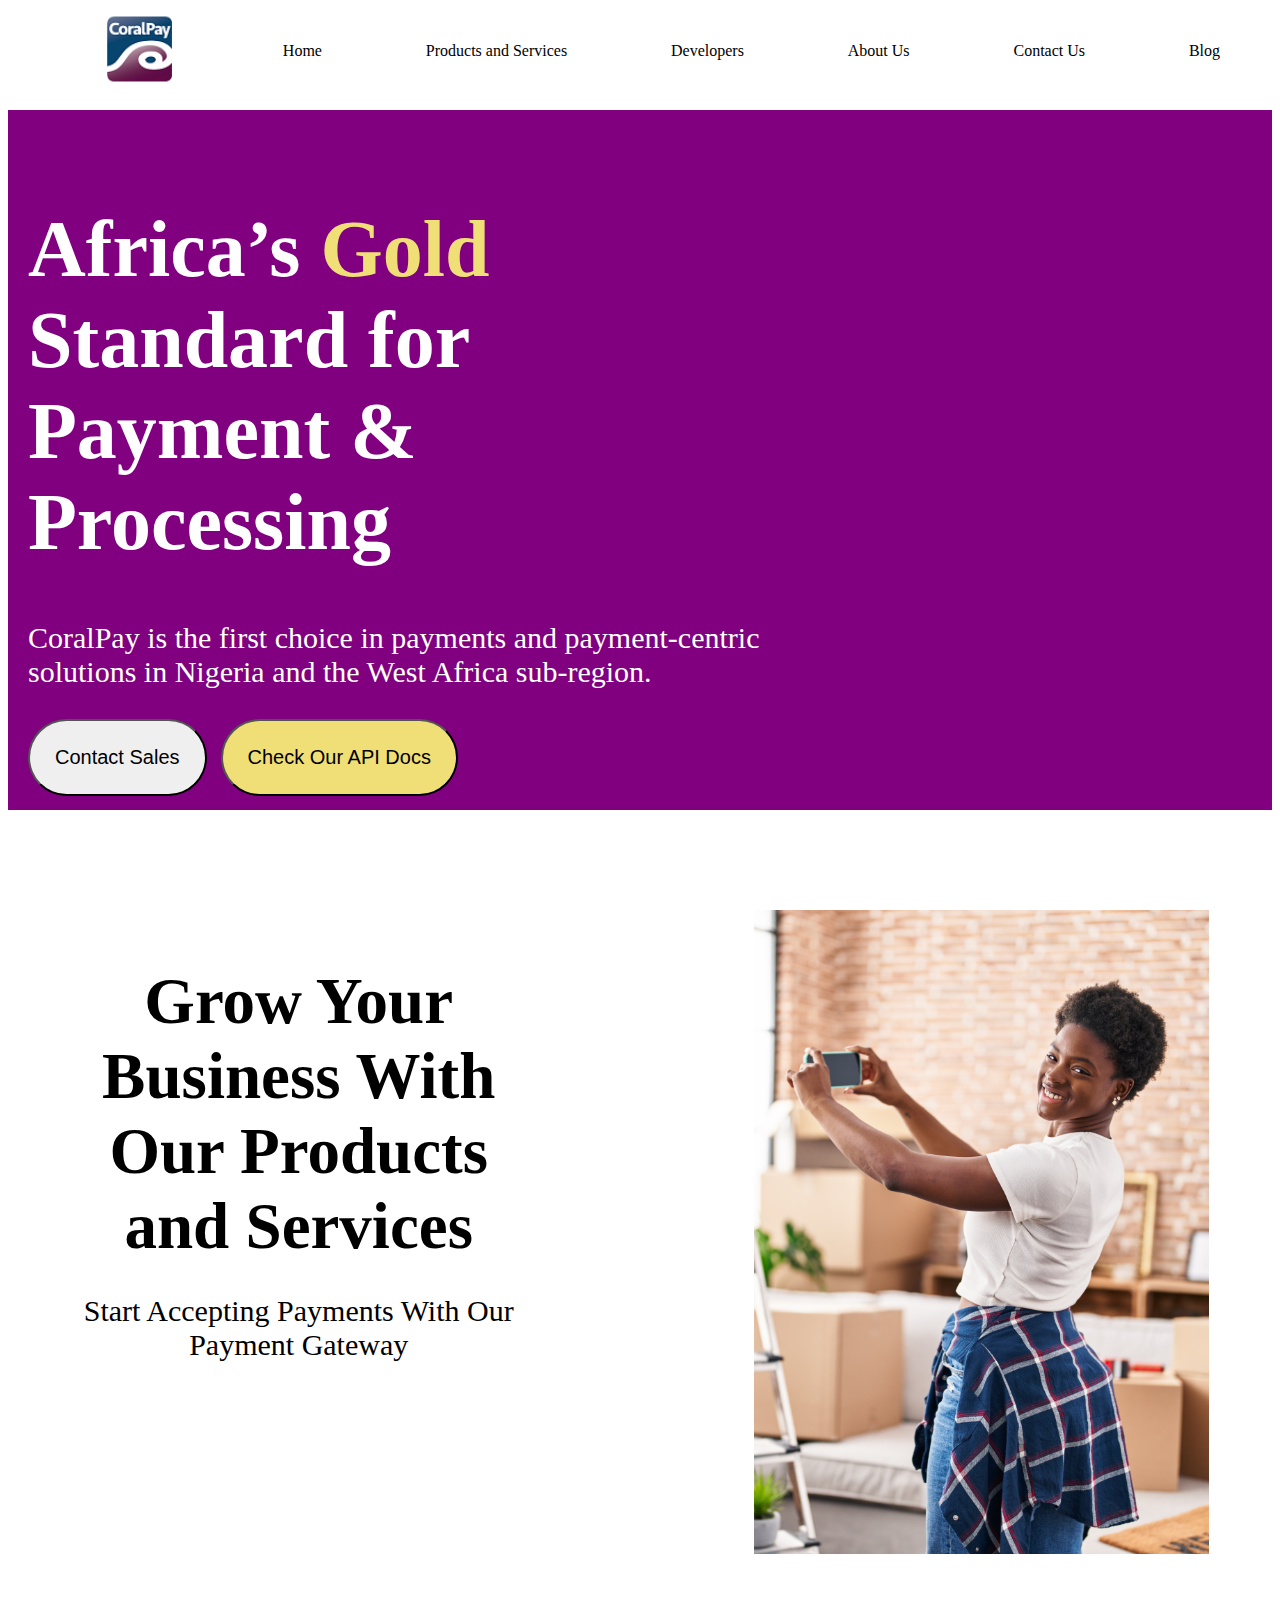
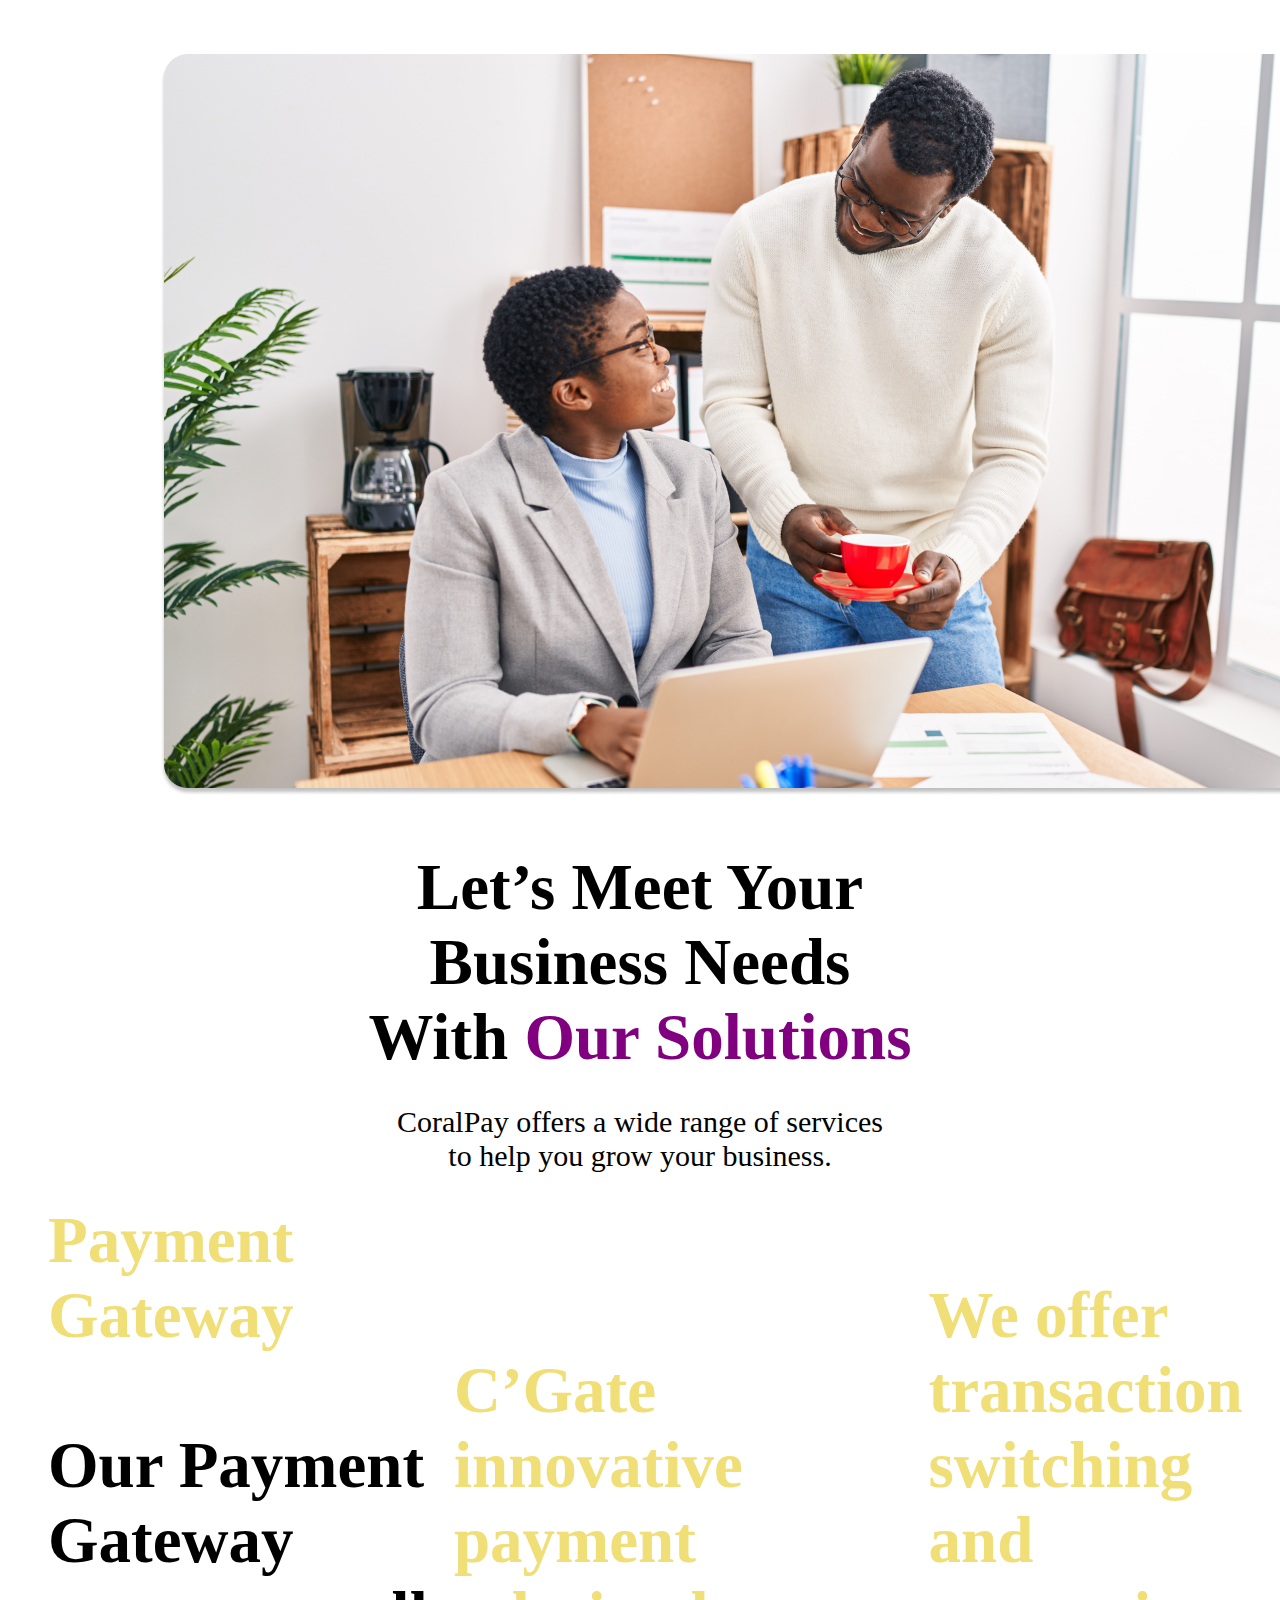
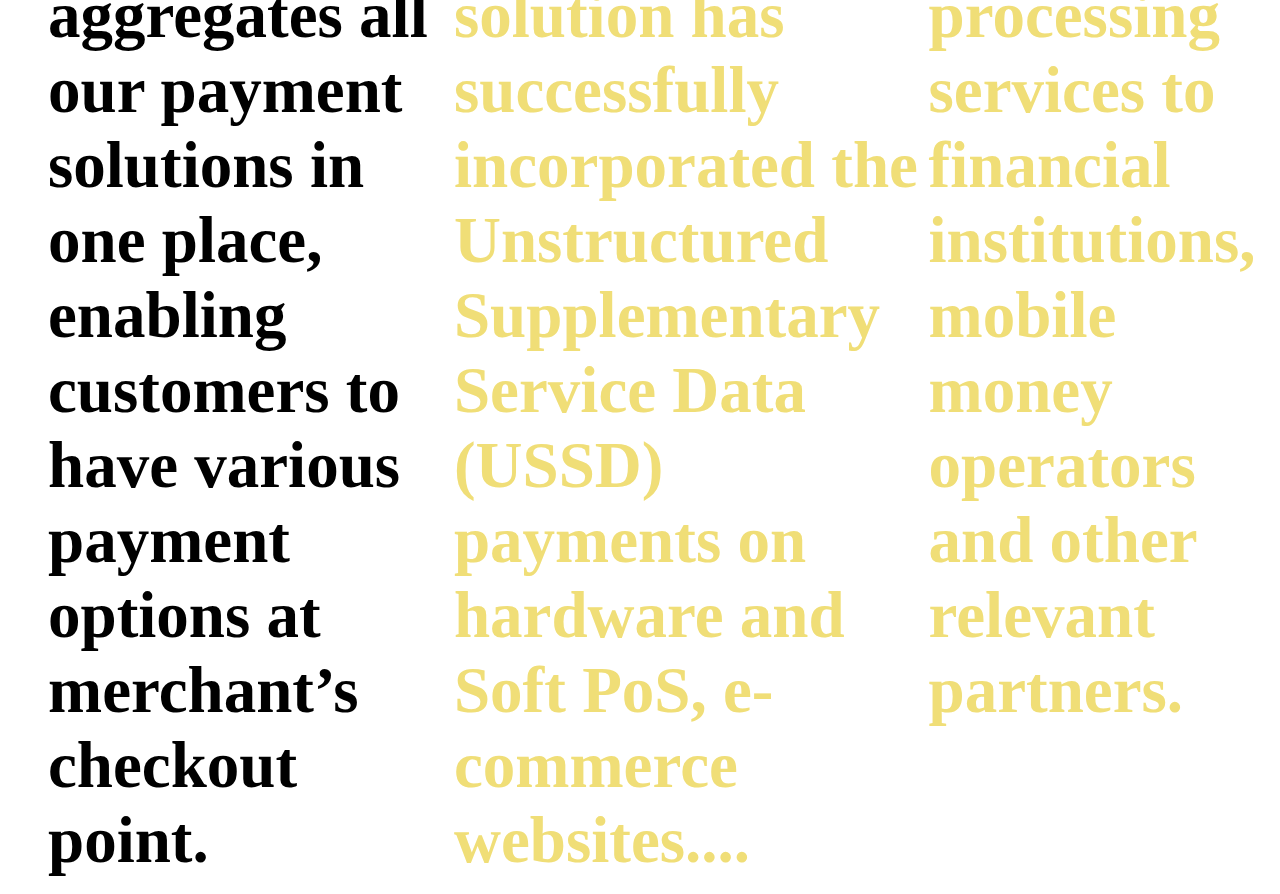
==== index.html @ 448d36bc "Update and rename CoralPay Homepage.html to index.html" ====
<html lang="en">
<head>
    <meta charset="UTF-8">
    <meta name="viewport" content="width=device-width, initial-scale=1.0">
    <title>CoralPay</title>
    <link rel="stylesheet" type="text/css" href="styles.css">
</head>
<body>
    <div class= "top_bar">
        <nav>
       
        <ul>
        <li><img src="Coral Pay Logo.svg" alt="Logo"></li>
        <li> <a href="">Home</a> </li>
        <li> <a href="">Products and Services</a> </li>
        <li> <a href="">Developers</a> </li>
        <li> <a href="">About Us</a> </li>
        <li> <a href="">Contact Us</a> </li>
        <li> <a href="">Blog</a> </li>
        </ul>
        
        </nav> 
    </div>

    <div class="purple_background">
        <div class="text1">
            <h1>Africa’s <span>Gold</span> <br> Standard for <br> Payment & <br> Processing</h1>
            <p>CoralPay is the first choice in payments and payment-centric <br> solutions in Nigeria and the West Africa sub-region.</p>
        </div>
    
        <div class="two_buttons">
            <button class="button1">Contact Sales</button>
            <button class="button2">Check Our API Docs</button>
        </div>

    </div>

    <section>
        <div class="text2">
            <h2>Grow Your Business With Our Products and Services</h2>
            <h3>Start Accepting Payments With Our Payment Gateway</h3>
        </div>
            <img class="img2" src="woman1.png" alt="woman holding a phone">
     </section>

     <img class="img3" src="manandwoman.png" alt="manandwoman">

     <div class="text3">
        <h2>Let’s Meet Your <br> Business Needs <br> With <span>Our Solutions</span></h2>
        <h3>CoralPay offers a wide range of services <br> to help you grow your business.</h3>
     </div>

     <div class="row1">
        <ul>
            <li><span>  Payment Gateway </span> <br><br>Our Payment Gateway aggregates all our payment solutions in one place, enabling customers to have various payment options at merchant’s checkout point.</li>
            <li><span C’Gate USSD </span> <br><br>C’Gate innovative payment solution has successfully incorporated the Unstructured Supplementary Service Data (USSD) payments on hardware and Soft PoS, e-commerce websites....</li>
            <li><span Transaction Switching & Processing <br><br>We offer transaction switching and processing services to financial institutions, mobile money operators and other relevant partners.</li>
        </ul>
     </div>
    
</body>
</html>
---- styles.css ----
.top_bar{
    margin-bottom: 10px;
}
    
nav a{
    padding: 0px;
    text-decoration: none;
    color: black;
    display: block;

}
nav ul{
    list-style-type: none;
    display: flex;
    text-align: center;
    align-items: center;
}

nav li{
    flex-grow: 1;
}

.purple_background{
    background-color: purple;
    height: 700px;
}

.text1{
    padding-top: 40px;
    padding-left: 20px;
}

h1{
    color: white;
    font-size: 80px;
    font-weight: 900;
}

span{
    color: rgb(240, 222, 119);
}

p{
    color: white;
    font-weight: 400;
    font-size: 30px;
}
.two_buttons{
    margin-top: 20px;
    margin-left: 20px;
}
.button1{
    padding: 25px;
    margin-right: 10px;
    font-size: 20px;
    border-radius: 40px;
}
.button2{
    padding: 25px;
    background-color: rgb(240, 222, 119);
    font-size: 20px; 
    border-radius: 40px;   
}

section{
    
    display: flex;
    text-align: center;
    padding: 100px 5%;
}

.text2{
    width: 40%;
    margin-right: auto;
    display: block;
    
    
}
.img2{
    width: 40%;
    height: 70%;
}

.text3{
    text-align: center;
}
.text3 span{
    color: purple;
}

.img3{
    margin-left: 12%
}

h2{
    font-size: 65px;
    font-weight: 900;
    margin-bottom: 10px;
}
h3{
    font-size: 30px;
    font-weight: 400;
}
.row1 ul{
    display: flex;
    list-style-type: none;
}
.row1 li{
    font-size: 65px;
    font-weight: 900;

}
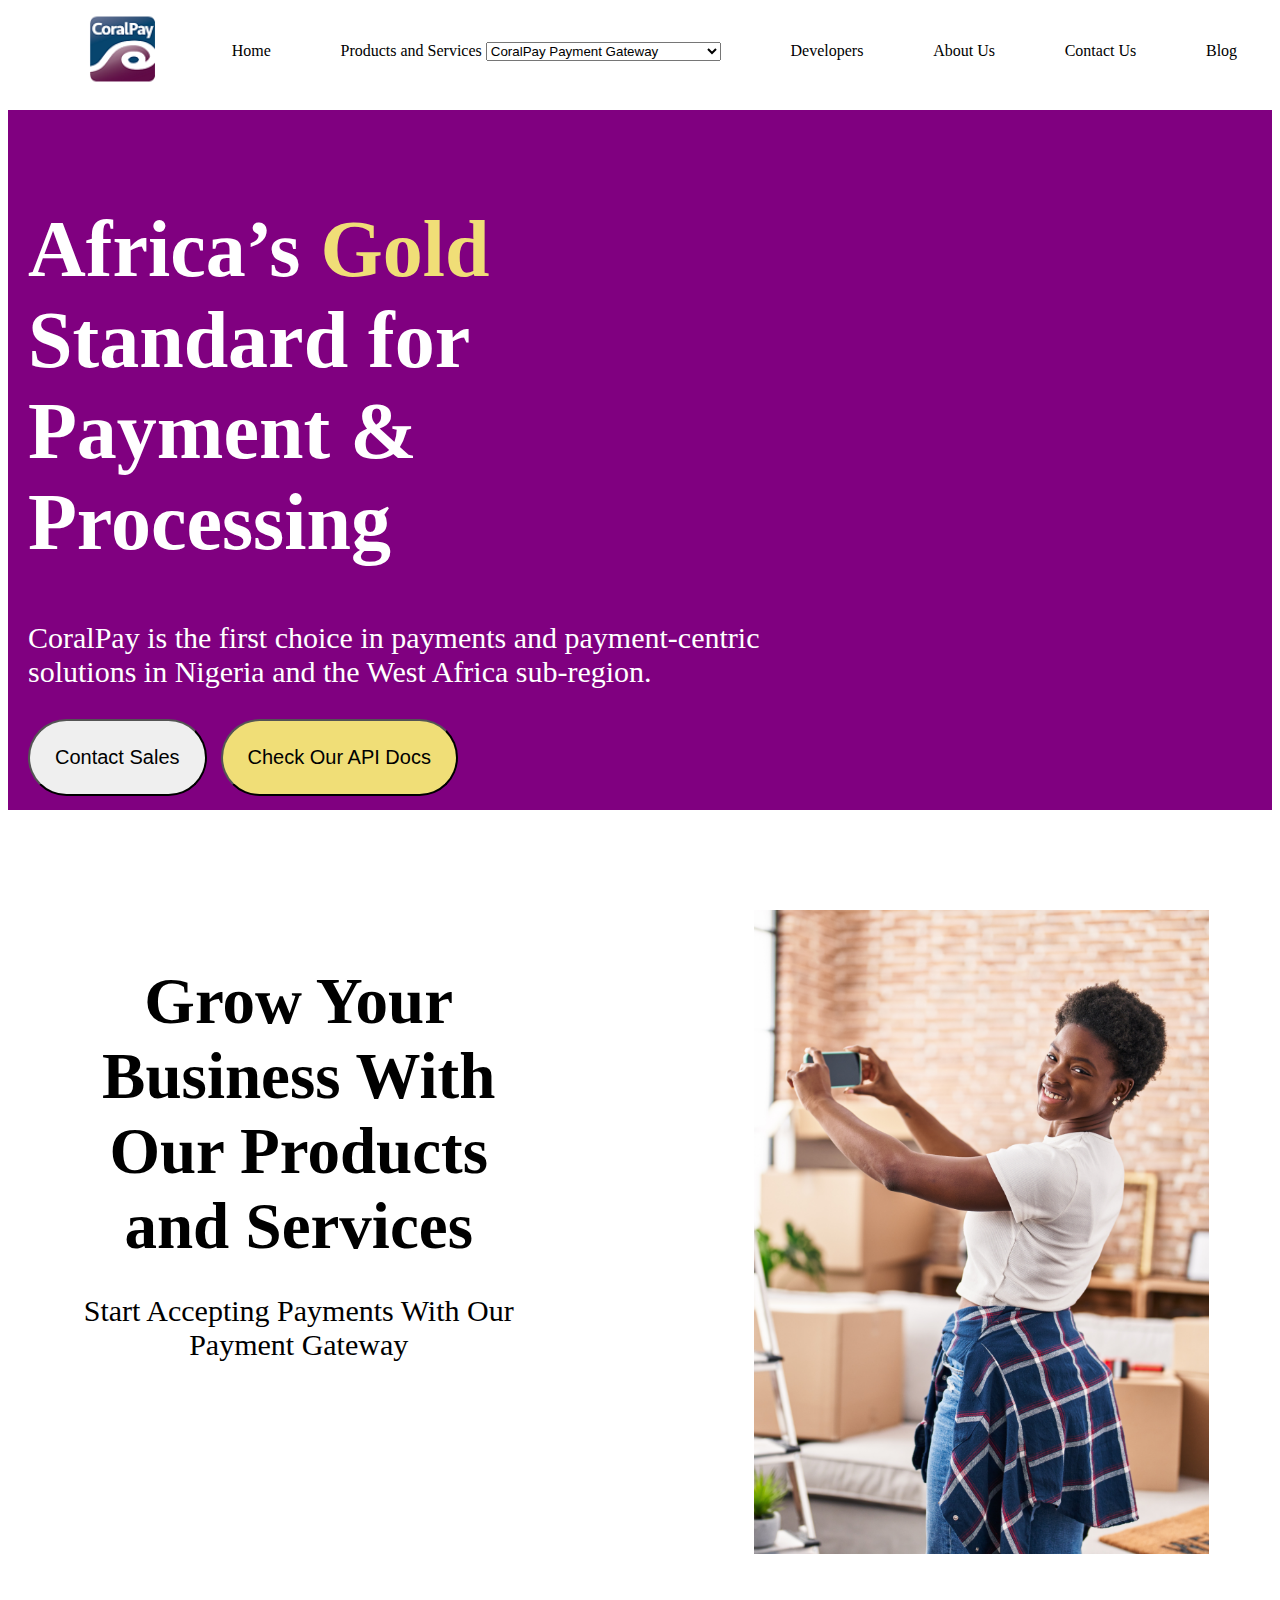
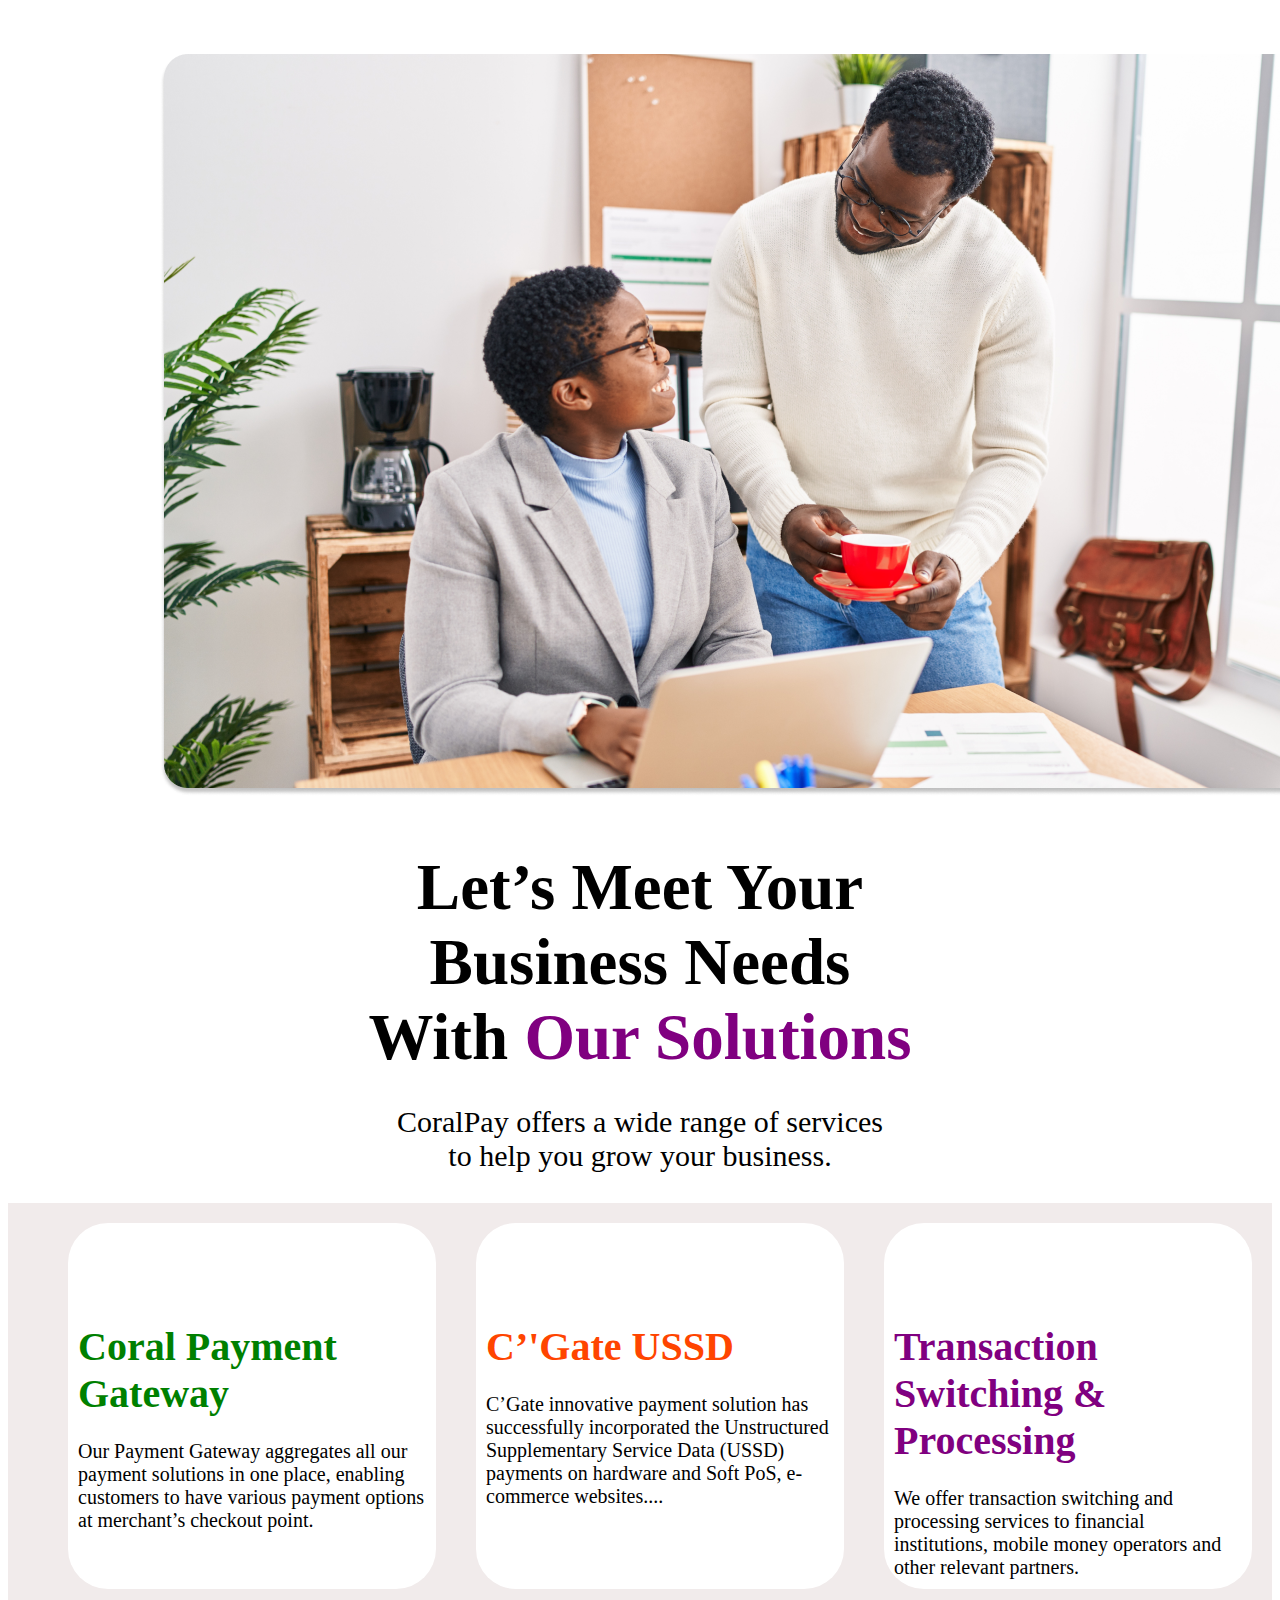
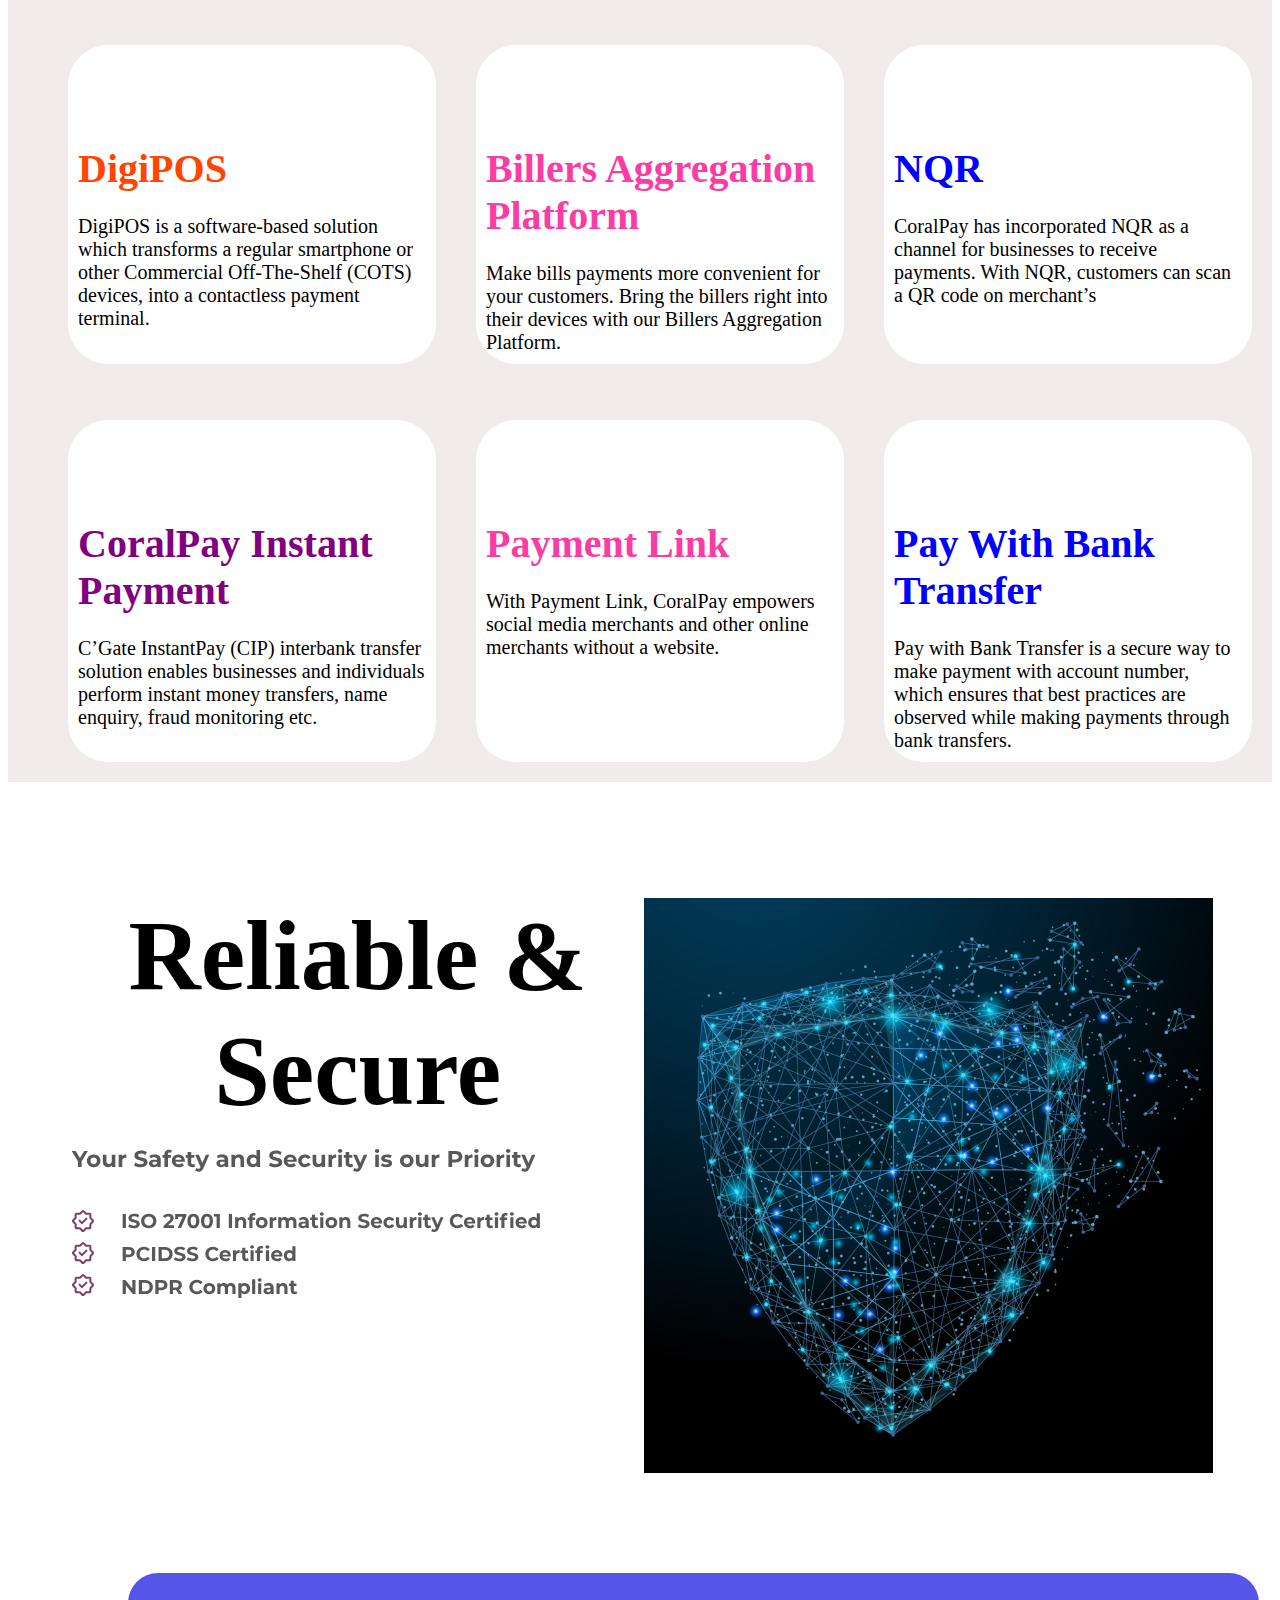
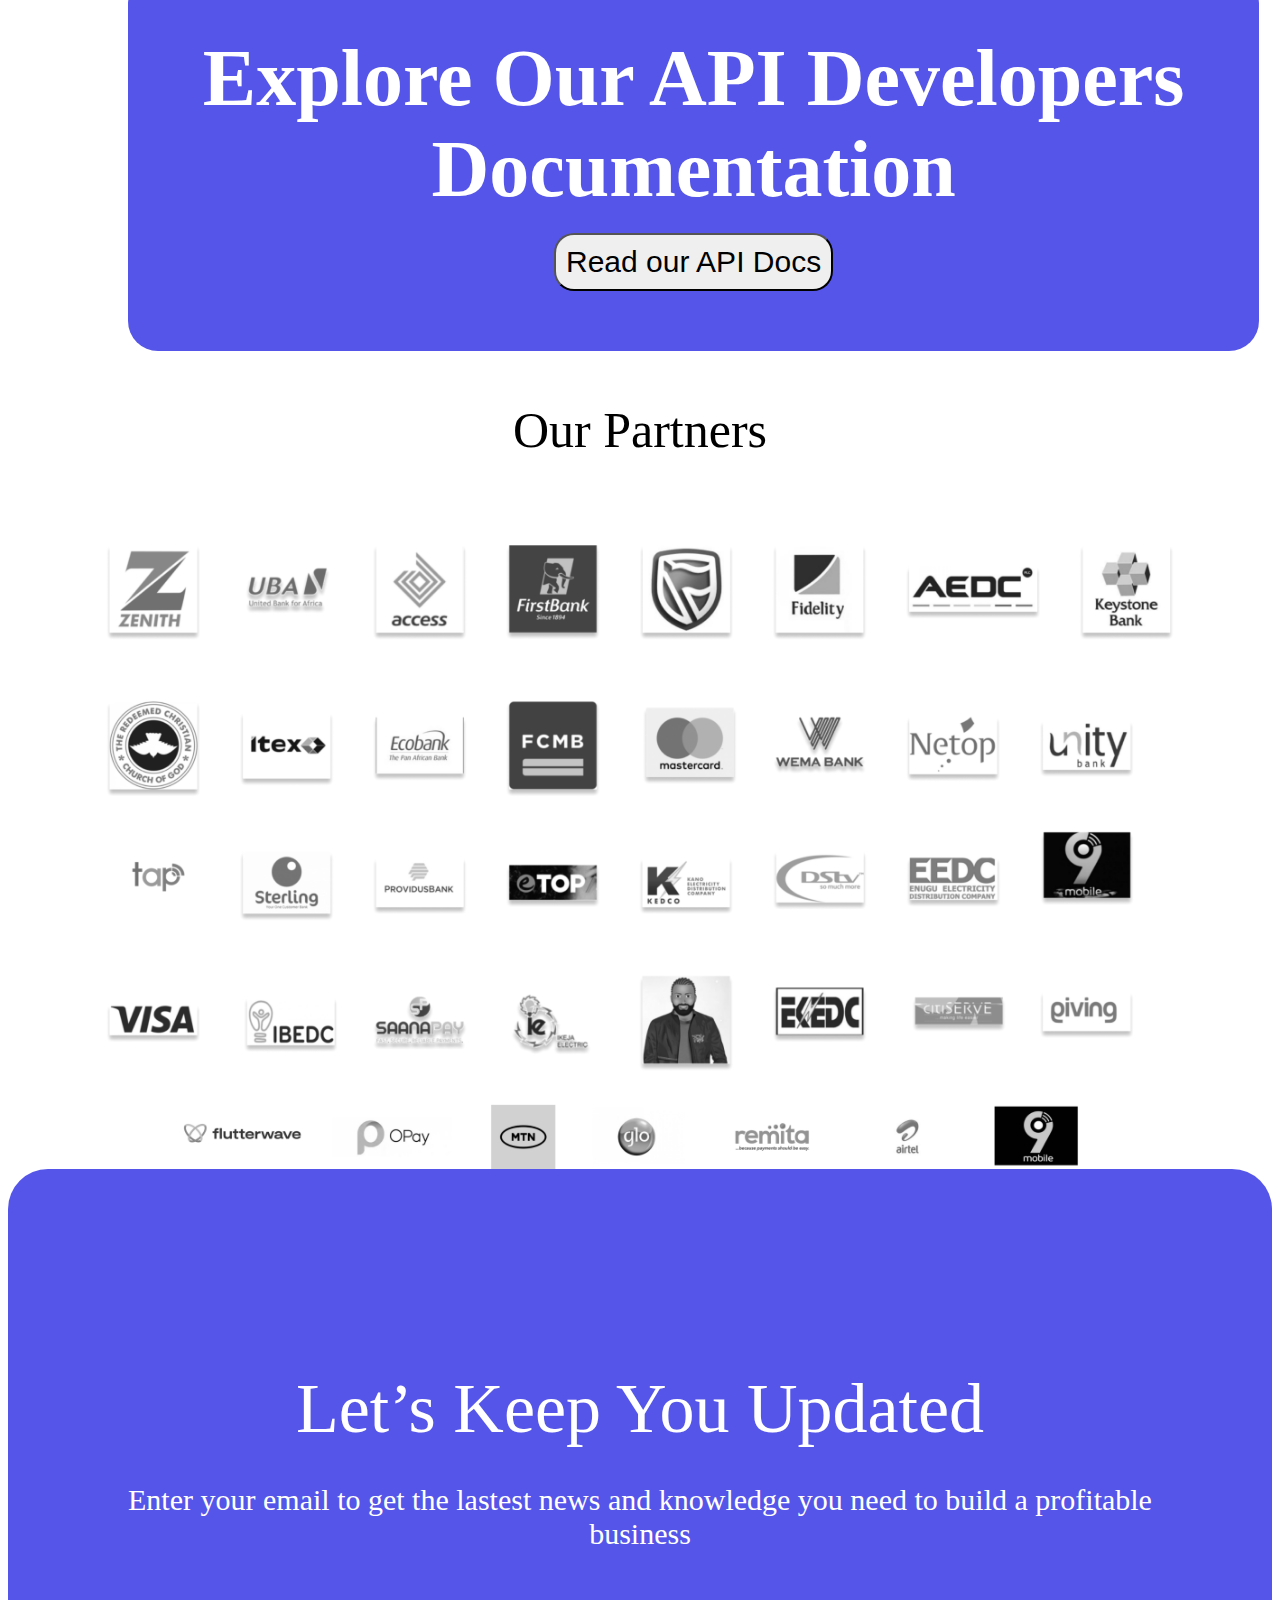
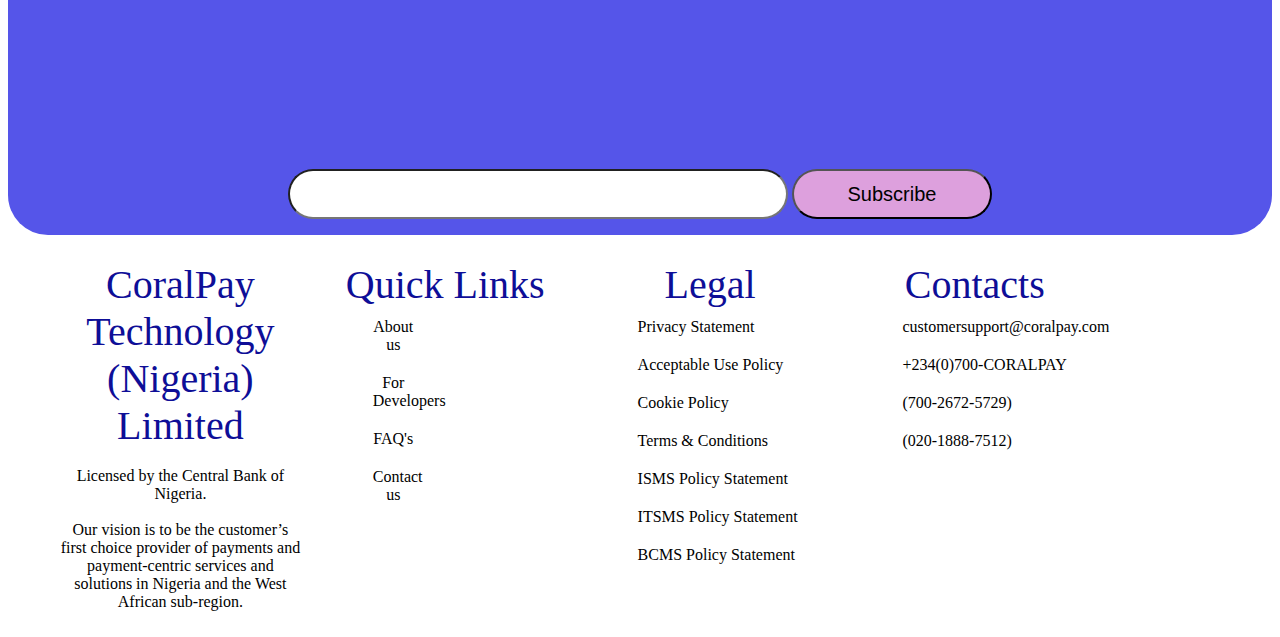
==== commit fe65a83e: "Add files via upload" ====
--- a/index.html
+++ b/index.html
@@ -12,7 +12,22 @@
         <ul>
         <li><img src="Coral Pay Logo.svg" alt="Logo"></li>
         <li> <a href="">Home</a> </li>
-        <li> <a href="">Products and Services</a> </li>
+        <li> 
+            <div>
+                <label for="PAS">Products and Services</label>
+                <select id="PAS" name="PAS">
+                    <option> CoralPay Payment Gateway </option>
+                    <option> C’Gate USSD </option>
+                    <option> Transaction Switching & Processing </option>
+                    <option> DigiPOS </option>
+                    <option> Billers Aggregation Platform </option>
+                    <option> NQR </option>
+                    <option> Payment Link </option>
+                    <option> Pay With Bank  </option>
+                    <option> CoralPay Instant Payment </option>
+                </select>
+            </div>
+        </li>
         <li> <a href="">Developers</a> </li>
         <li> <a href="">About Us</a> </li>
         <li> <a href="">Contact Us</a> </li>
@@ -50,13 +65,91 @@
         <h3>CoralPay offers a wide range of services <br> to help you grow your business.</h3>
      </div>
 
-     <div class="row1">
-        <ul>
-            <li><span>  Payment Gateway </span> <br><br>Our Payment Gateway aggregates all our payment solutions in one place, enabling customers to have various payment options at merchant’s checkout point.</li>
-            <li><span C’Gate USSD </span> <br><br>C’Gate innovative payment solution has successfully incorporated the Unstructured Supplementary Service Data (USSD) payments on hardware and Soft PoS, e-commerce websites....</li>
-            <li><span Transaction Switching & Processing <br><br>We offer transaction switching and processing services to financial institutions, mobile money operators and other relevant partners.</li>
+     <div class="rows">
+
+        <div class="row1">
+            <ul>
+                <li><span class="a"> Coral Payment Gateway </span> <br><br>Our Payment Gateway aggregates all our payment solutions in one place, enabling customers to have various payment options at merchant’s checkout point.</li>
+                <li><span class="b"> C’'Gate USSD </span> <br><br>C’Gate innovative payment solution has successfully incorporated the Unstructured Supplementary Service Data (USSD) payments on hardware and Soft PoS, e-commerce websites....</li>
+                <li><span class="c"> Transaction Switching & Processing </span> <br><br>We offer transaction switching and processing services to financial institutions, mobile money operators and other relevant partners.</li>
+            </ul>
+        </div>
+
+        <div class="row2">
+            <ul>
+                <li> <span class="d">DigiPOS</span> <br><br> DigiPOS is a software-based solution which transforms a regular smartphone or other Commercial Off-The-Shelf (COTS) devices, into a contactless payment terminal.</li>
+                <li> <span class="e">Billers Aggregation Platform </span> <br><br> Make bills payments more convenient for your customers. Bring the billers right into their devices with our Billers Aggregation Platform.</li>
+                <li><span  class="f">NQR</span> <br><br> CoralPay has incorporated NQR as a channel for businesses to receive payments. With NQR, customers can scan a QR code on merchant’s</li>
+            </ul>
+        </div>
+
+        <div class="row3">
+            <ul>
+                <li> <span class="g"> CoralPay Instant Payment</span> <br><br> C’Gate InstantPay (CIP) interbank transfer solution enables businesses and individuals perform instant money transfers, name enquiry, fraud monitoring etc.</li>
+                <li> <span class="h"> Payment Link </span> <br><br> With Payment Link, CoralPay empowers social media merchants and other online merchants without a website.</li>
+                <li> <span class="i">Pay With Bank Transfer</span> <br><br> Pay with Bank Transfer is a secure way to make payment with account number, which ensures that best practices are observed while making payments through bank transfers.</li>
+            </ul>
+        </div>
+    </div>
+    
+    <section>
+        <div class="text4">
+            <span>Reliable & Secure</span> <br><br>
+            <img src="text.6bcbf2eeb407655a579700a0f961551b.svg" alt="">
+        </div>
+        <img class= "img4" src="blue_shield.png" alt="blue_shield">
+           
+    </section>
+
+    <div class="text5">
+        <span>Explore Our API Developers <br> Documentation</span> <br><br>
+        <button class="button3">Read our API Docs</button>
+    </div>
+
+    <p class="partners">Our Partners</p> <br><br>
+    <img class="img5" src="ourpartnersblackandwhite.png" alt="Partners">
+
+    <div class="text6">
+        <div class="text7"><span>Let’s Keep You Updated</span> <br><br> Enter your email to get the lastest news and knowledge you need to build a profitable business</div> <br>
+        <form action="/submit-form" method="post">
+            <input type="email" name="email" id="email">
+            <input type="submit" value="Subscribe">  
+        </form>
+    </div>
+
+    <div class="final-section"> 
+        <ul class="main-list">
+            <li> <span class="text8">CoralPay Technology (Nigeria) Limited</span> <br><br> Licensed by the Central Bank of Nigeria. <br> <br>Our vision is to be the customer’s
+                first choice provider of payments
+                and payment-centric services and solutions in Nigeria and the West African sub-region.</li>
+            <li> <span class="text8">Quick Links</span> <ul>
+                <li>About us</li>
+                <li>For Developers</li>
+                <li>FAQ's</li>
+                <li>Contact us</li>
+            </ul>
+            </li>
+        
+            <li> <span class="text8">Legal</span>
+                <ul  class="legal">
+                    <li>Privacy Statement</li>
+                    <li>Acceptable Use Policy</li>
+                    <li>Cookie Policy</li>
+                    <li>Terms & Conditions</li>
+                    <li>ISMS Policy Statement</li>
+                    <li>ITSMS Policy Statement</li>
+                    <li>BCMS Policy Statement</li>
+                </ul>
+            </li>
+            <li> <span class="text8">Contacts</span> 
+                <ul class="contacts">
+                    <li>customersupport@coralpay.com</li>
+                    <li>+234(0)700-CORALPAY</li>
+                    <li>(700-2672-5729)</li>
+                    <li>(020-1888-7512)</li>
+                </ul>
+            </li>
         </ul>
-     </div>
-    
+    </div>
 </body>
-</html>
+</html>--- a/styles.css
+++ b/styles.css
@@ -36,7 +36,7 @@
     font-weight: 900;
 }
 
-span{
+.text1 span{
     color: rgb(240, 222, 119);
 }
 
@@ -101,12 +101,212 @@
     font-size: 30px;
     font-weight: 400;
 }
+.rows{
+    background-color: rgb(241, 235, 235);
+}
+
+.rows ul{
+    list-style-type: none;
+    max-width: 100%;
+}
+
 .row1 ul{
     display: flex;
+    max-width: 100%;
+}
+.rows{
+    max-width: 100%;
+}
+
+.rows li{
+    font-size: 20px;
+    font-weight: 200;
+    background-color: rgb(255, 255, 255);
+    margin: 20px;
+    border-radius: 40px;
+    padding-top: 100px!important;
+    padding: 10px;
+    box-sizing: border-box;
+    flex: 1 1 0;
+}
+
+.a{
+    color: green;
+    font-size: 40px;
+    font-weight: 900;
+
+}
+
+.b{
+    color: orangered;
+    font-size: 40px;
+    font-weight: 900;
+}
+
+.c{
+    color: purple;
+    font-size: 40px;
+    font-weight: 900;
+}
+
+.row2 ul{
+    display: flex;
+    max-width: 100%;
+}
+
+.d{
+    color: orangered;
+    font-size: 40px;
+    font-weight: 900;
+}
+
+.e{
+    color: rgb(250, 60, 164);
+    font-size: 40px;
+    font-weight: 900;
+}
+
+.f{
+    color: blue;
+    font-size: 40px;
+    font-weight: 900;
+}
+
+.row3 ul{
+    display: flex;
+    max-width: 100%;
+}
+
+.g{
+    color: purple;
+    font-size: 40px;
+    font-weight: 900;
+}
+
+.h{
+    color: rgb(250, 60, 164);
+    font-size: 40px;
+    font-weight: 900;
+}
+
+.i{
+    color: blue;
+    font-size: 40px;
+    font-weight: 900;
+}
+
+.text4{
+    margin-right: auto;
+}
+
+.text4 span{
+    font-size: 100px;
+    font-weight: 900;
+    margin-bottom: 50px;
+}
+
+.text5{
+    background-color: rgb(85, 85, 233);
+    display: inline-block;
+    text-align: center;
+    width: 80%;
+    margin-left: 120px;
+    border-radius: 30px;
+    padding: 60px;
+}
+
+.text5 span{
+    color: white;
+    font-size: 80px;
+    font-weight: 900;
+    margin-bottom: 50px;
+}
+
+.button3{
+    font-size: 30px;
+    border-radius: 20px;
+    padding: 10px;
+}
+
+.partners{
+    font-size: 50px;
+    color: black;
+    text-align: center;
+}
+
+.img5{
+    max-height: 100%;
+    max-width: 100%;
+}
+
+.text6{
+    background-color: rgb(85, 85, 233);
+    display: inline-block;
+    text-align: center;
+    padding: 0 50px;
+    border-radius: 40px;
+}
+
+.text7 span{
+    font-size: 70px;
+    color: white;
+    
+}
+
+.text7{
+    font-size: 30px;
+    color: white;
+    padding: 200px 50px;
+    
+}
+
+input[type= "email"]{
+    font-size: 20px;
+    height: 50px;
+    width: 500px;
+    border-radius: 30px;
+    padding: 10px;
+}
+
+input[type= "submit"]{
+    font-size: 20px;
+    height: 50px;
+    width: 200px;
+    background-color: plum;
+    border-radius: 30px;
+}
+
+.final-section ul{
     list-style-type: none;
-}
-.row1 li{
-    font-size: 65px;
-    font-weight: 900;
-
-}+    
+}
+
+.main-list{
+    display: flex;
+    text-align: center;
+}
+
+.final-section li{
+    width: 20%;
+
+}
+
+.main-list li{
+    padding: 10px;
+    
+}
+
+.legal{
+    white-space: nowrap;
+}
+
+.contacts{
+    white-space: nowrap;
+}
+
+.text8{
+    color: rgb(14, 14, 151);
+    font-size: 40px;
+   
+    
+}
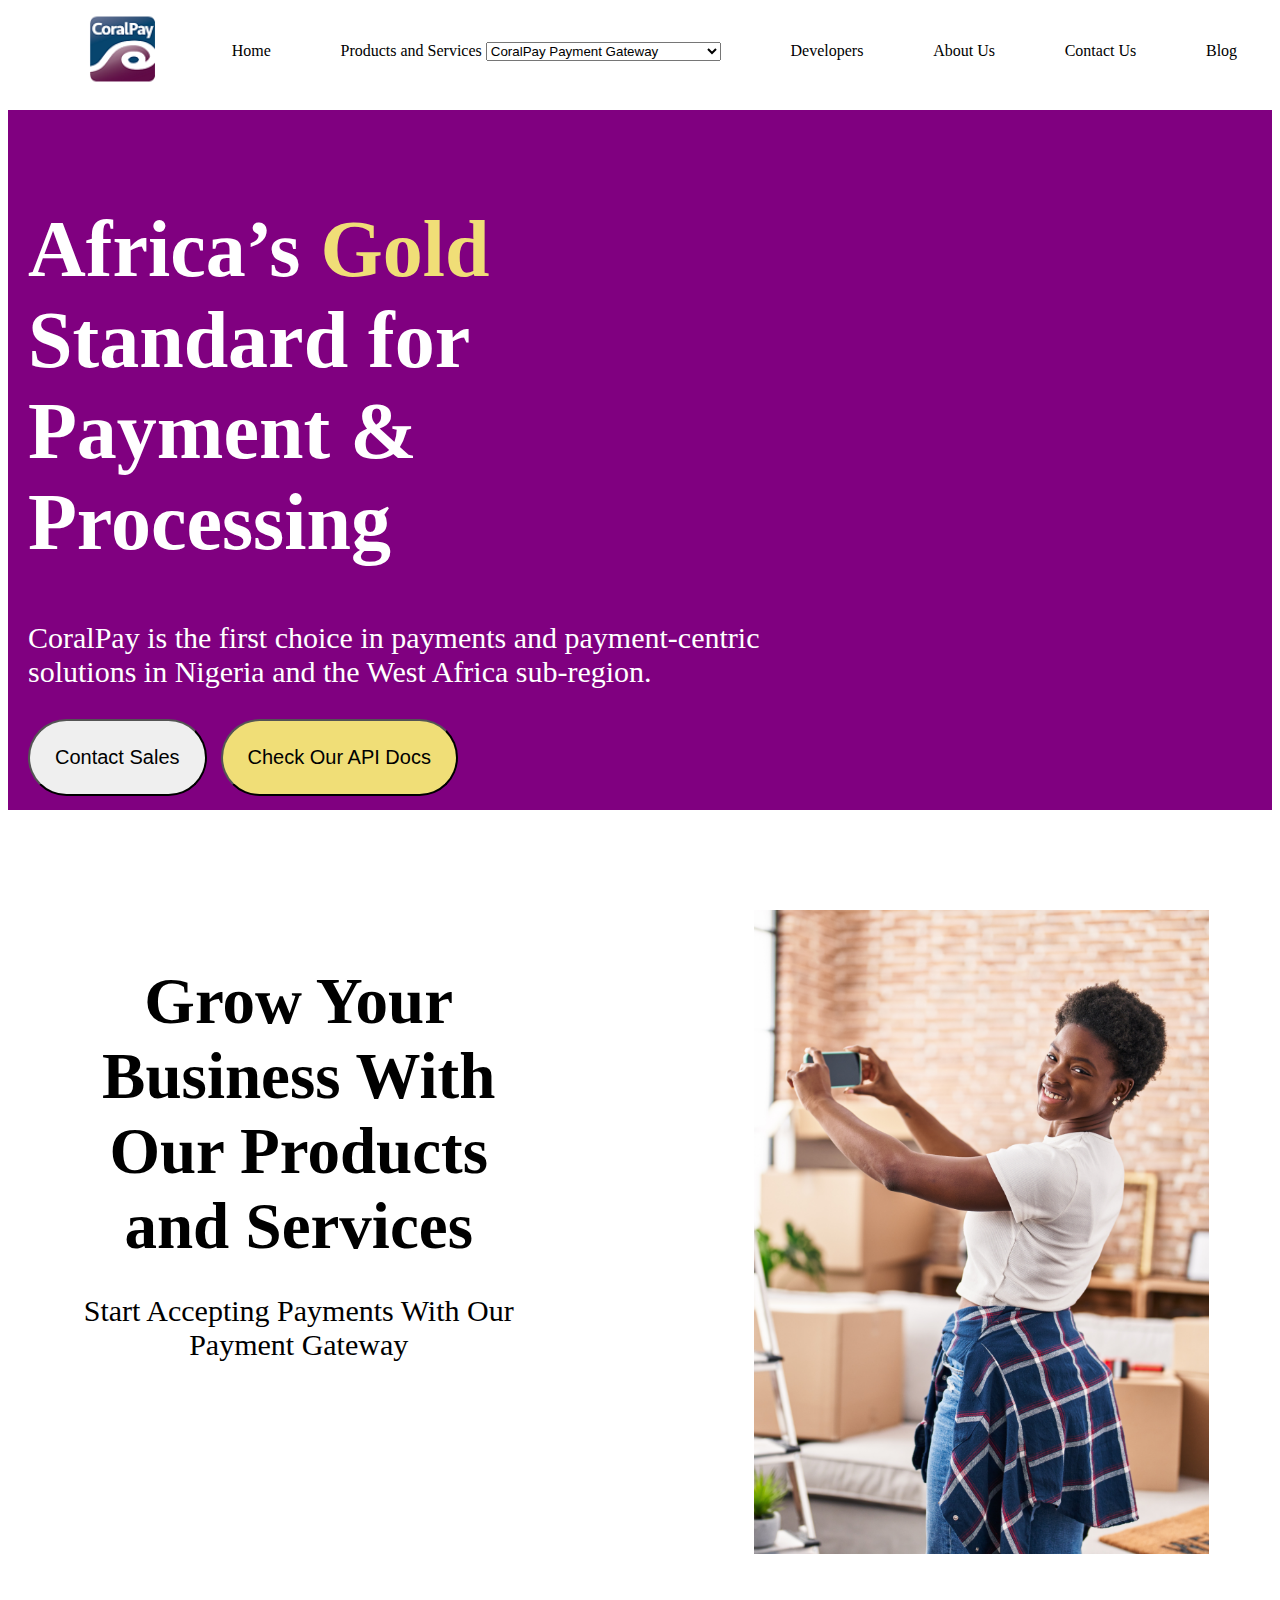
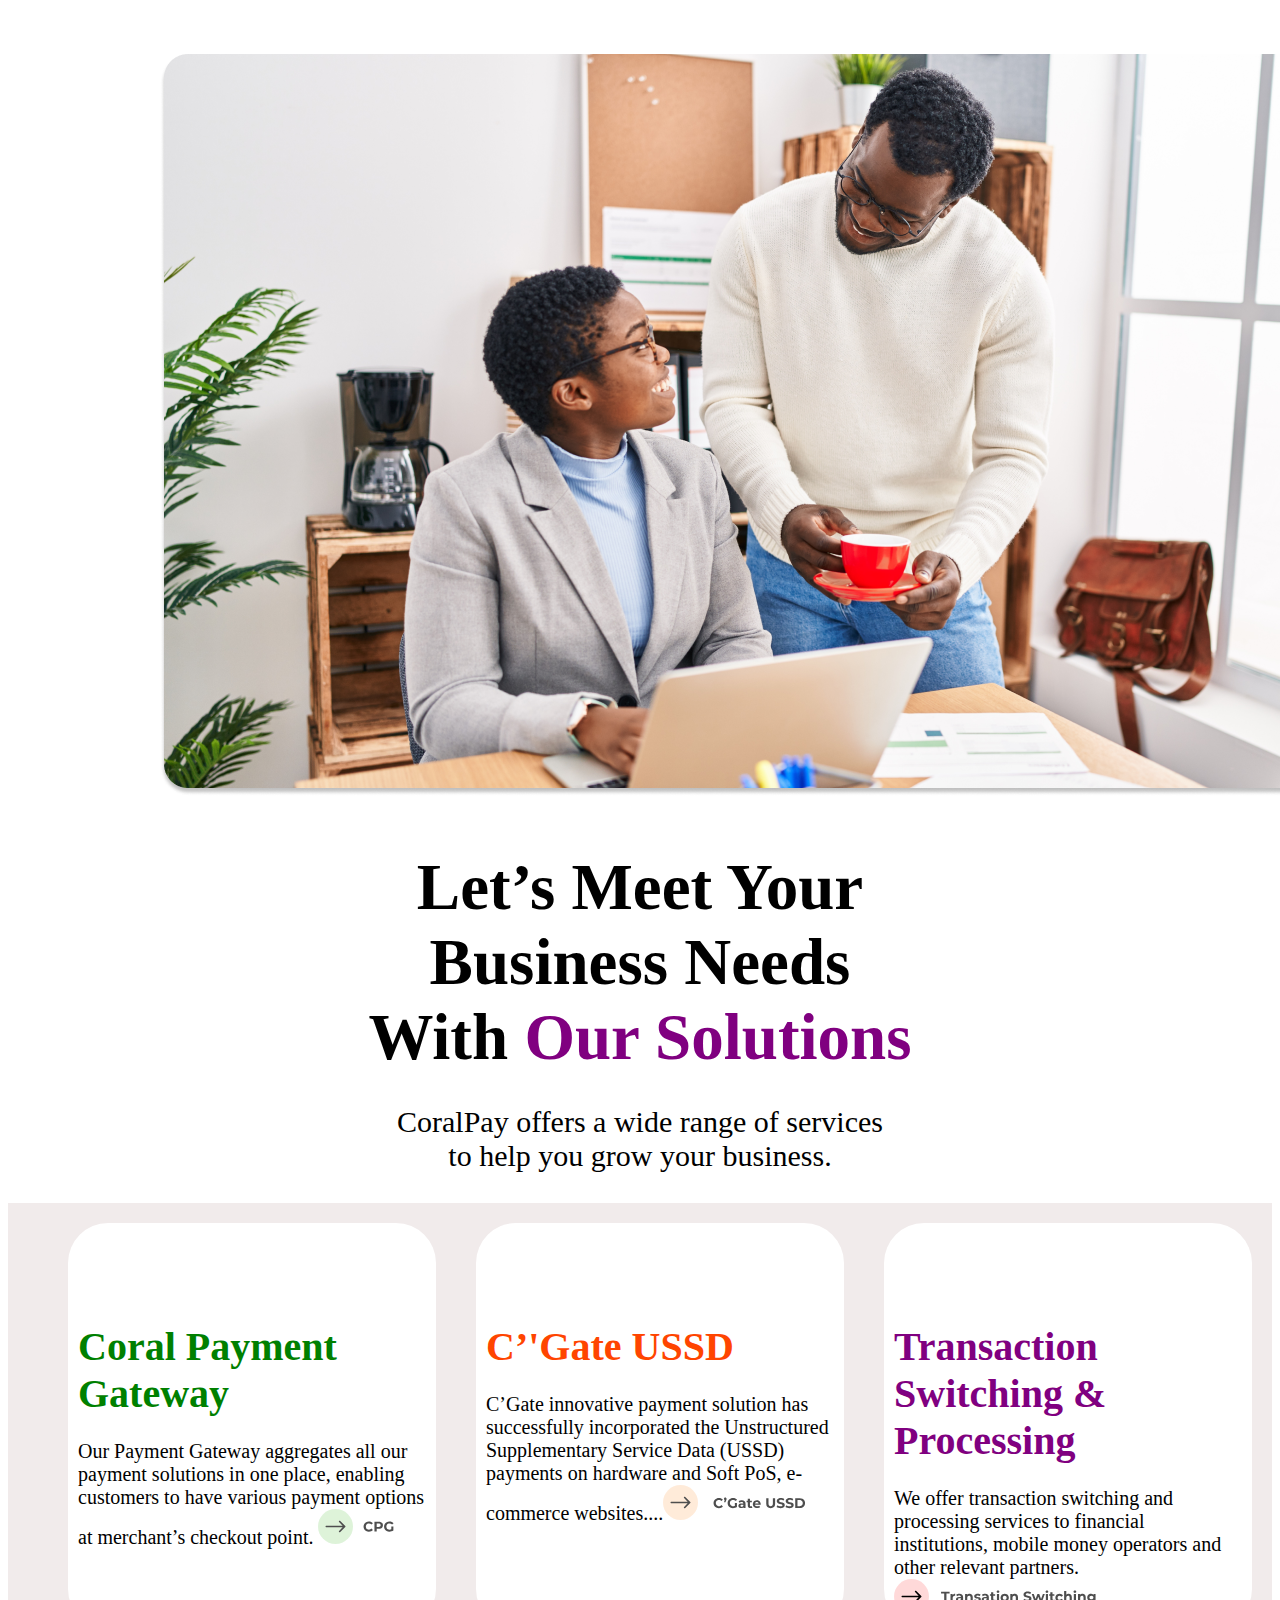
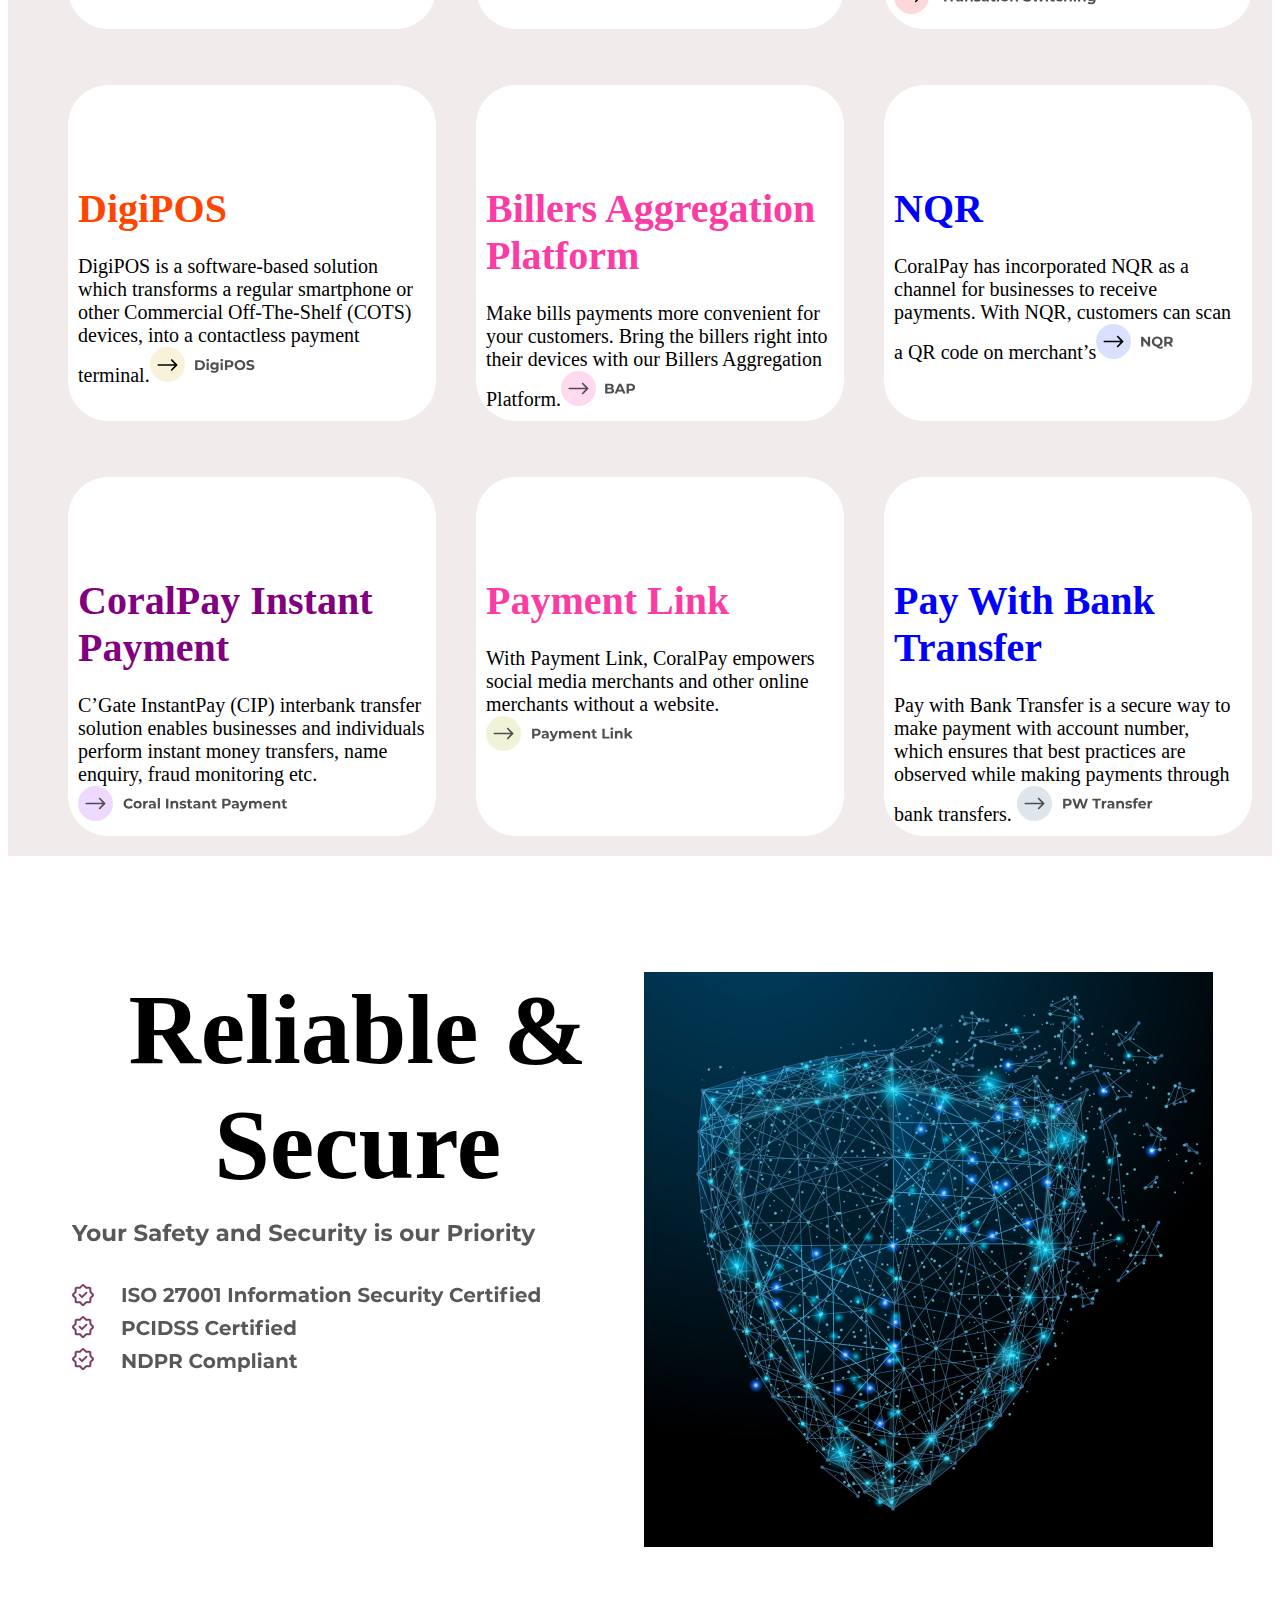
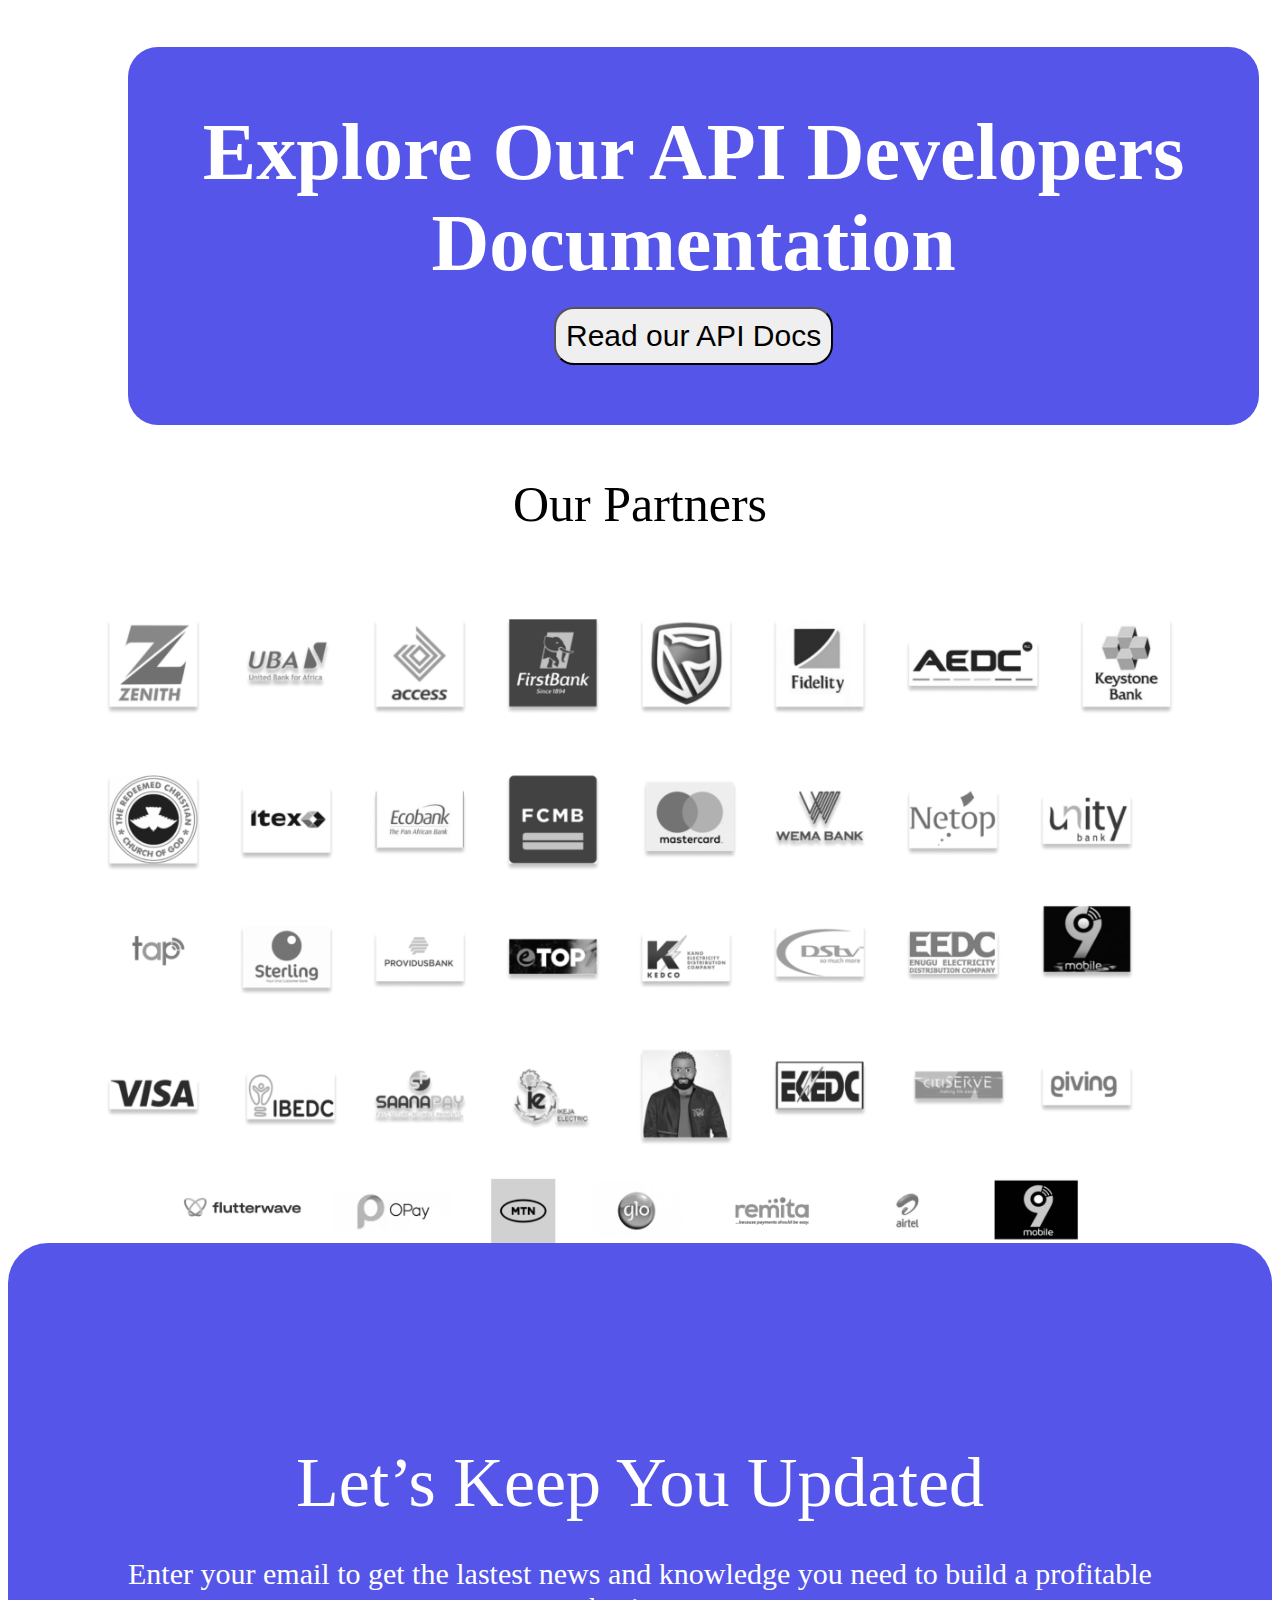
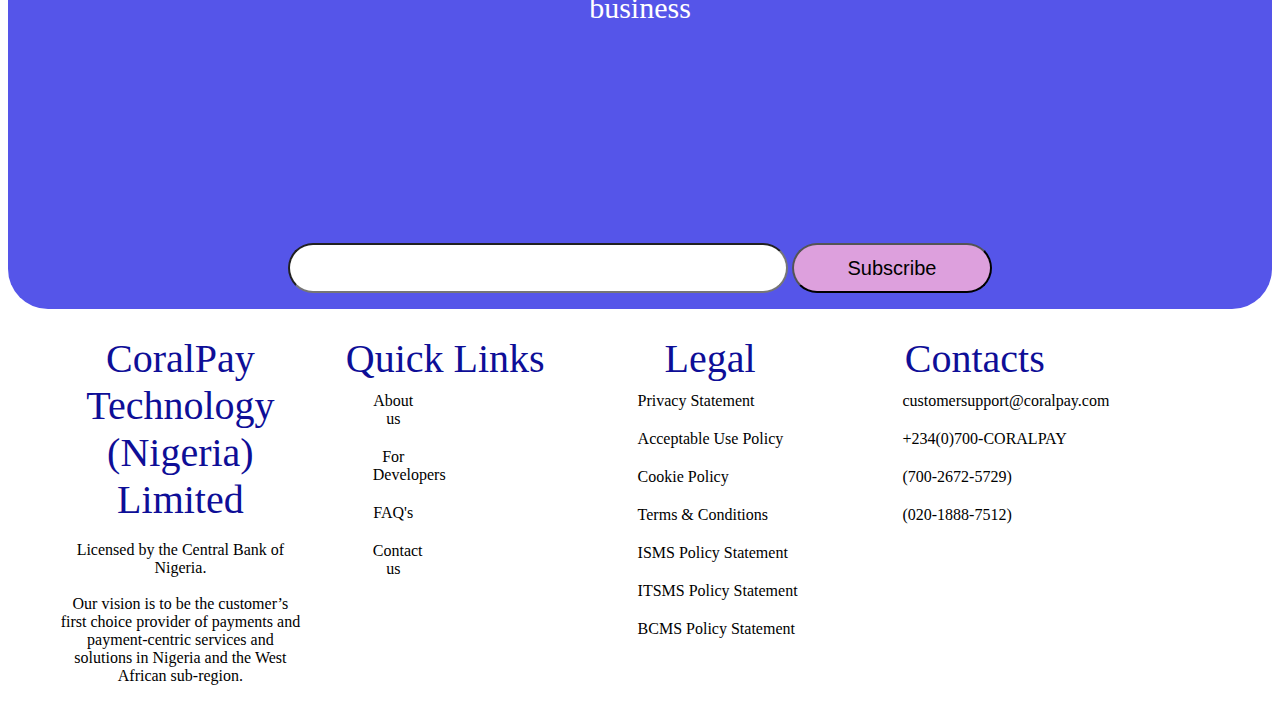
==== commit 6a0d3524: "Add files via upload" ====
--- a/index.html
+++ b/index.html
@@ -69,25 +69,26 @@
 
         <div class="row1">
             <ul>
-                <li><span class="a"> Coral Payment Gateway </span> <br><br>Our Payment Gateway aggregates all our payment solutions in one place, enabling customers to have various payment options at merchant’s checkout point.</li>
-                <li><span class="b"> C’'Gate USSD </span> <br><br>C’Gate innovative payment solution has successfully incorporated the Unstructured Supplementary Service Data (USSD) payments on hardware and Soft PoS, e-commerce websites....</li>
-                <li><span class="c"> Transaction Switching & Processing </span> <br><br>We offer transaction switching and processing services to financial institutions, mobile money operators and other relevant partners.</li>
+                <li><span class="a"> Coral Payment Gateway </span> <br><br>Our Payment Gateway aggregates all our payment solutions in one place, enabling customers to have various payment options at merchant’s checkout point.
+                <a href=""><img src="cpg.svg" alt=""></a> </li>
+                <li><span class="b"> C’'Gate USSD </span> <br><br>C’Gate innovative payment solution has successfully incorporated the Unstructured Supplementary Service Data (USSD) payments on hardware and Soft PoS, e-commerce websites....<a href=""><img src="cgate.svg" alt=""></a> </li>
+                <li><span class="c"> Transaction Switching & Processing </span> <br><br>We offer transaction switching and processing services to financial institutions, mobile money operators and other relevant partners.<a href=""><img src="transition.svg" alt=""></a> </li>
             </ul>
         </div>
 
         <div class="row2">
             <ul>
-                <li> <span class="d">DigiPOS</span> <br><br> DigiPOS is a software-based solution which transforms a regular smartphone or other Commercial Off-The-Shelf (COTS) devices, into a contactless payment terminal.</li>
-                <li> <span class="e">Billers Aggregation Platform </span> <br><br> Make bills payments more convenient for your customers. Bring the billers right into their devices with our Billers Aggregation Platform.</li>
-                <li><span  class="f">NQR</span> <br><br> CoralPay has incorporated NQR as a channel for businesses to receive payments. With NQR, customers can scan a QR code on merchant’s</li>
+                <li> <span class="d">DigiPOS</span> <br><br> DigiPOS is a software-based solution which transforms a regular smartphone or other Commercial Off-The-Shelf (COTS) devices, into a contactless payment terminal.<a href=""><img src="digipos.svg" alt=""></a> </li>
+                <li> <span class="e">Billers Aggregation Platform </span> <br><br> Make bills payments more convenient for your customers. Bring the billers right into their devices with our Billers Aggregation Platform.<a href=""><img src="bap.svg" alt=""></a> </li>
+                <li><span  class="f">NQR</span> <br><br> CoralPay has incorporated NQR as a channel for businesses to receive payments. With NQR, customers can scan a QR code on merchant’s<a href=""><img src="nqr.svg" alt=""></a> </li>
             </ul>
         </div>
 
         <div class="row3">
             <ul>
-                <li> <span class="g"> CoralPay Instant Payment</span> <br><br> C’Gate InstantPay (CIP) interbank transfer solution enables businesses and individuals perform instant money transfers, name enquiry, fraud monitoring etc.</li>
-                <li> <span class="h"> Payment Link </span> <br><br> With Payment Link, CoralPay empowers social media merchants and other online merchants without a website.</li>
-                <li> <span class="i">Pay With Bank Transfer</span> <br><br> Pay with Bank Transfer is a secure way to make payment with account number, which ensures that best practices are observed while making payments through bank transfers.</li>
+                <li> <span class="g"> CoralPay Instant Payment</span> <br><br> C’Gate InstantPay (CIP) interbank transfer solution enables businesses and individuals perform instant money transfers, name enquiry, fraud monitoring etc. <a href=""><img src="cip.svg" alt=""></a> </li>
+                <li> <span class="h"> Payment Link </span> <br><br> With Payment Link, CoralPay empowers social media merchants and other online merchants without a website. <a href=""><img src="payment.svg" alt=""></a> </li>
+                <li> <span class="i">Pay With Bank Transfer</span> <br><br> Pay with Bank Transfer is a secure way to make payment with account number, which ensures that best practices are observed while making payments through bank transfers. <a href=""><img src="PW.svg" alt=""></a> </li>
             </ul>
         </div>
     </div>
--- a/styles.css
+++ b/styles.css
@@ -128,6 +128,7 @@
     padding: 10px;
     box-sizing: border-box;
     flex: 1 1 0;
+    position: relative;
 }
 
 .a{
@@ -136,6 +137,7 @@
     font-weight: 900;
 
 }
+
 
 .b{
     color: orangered;
